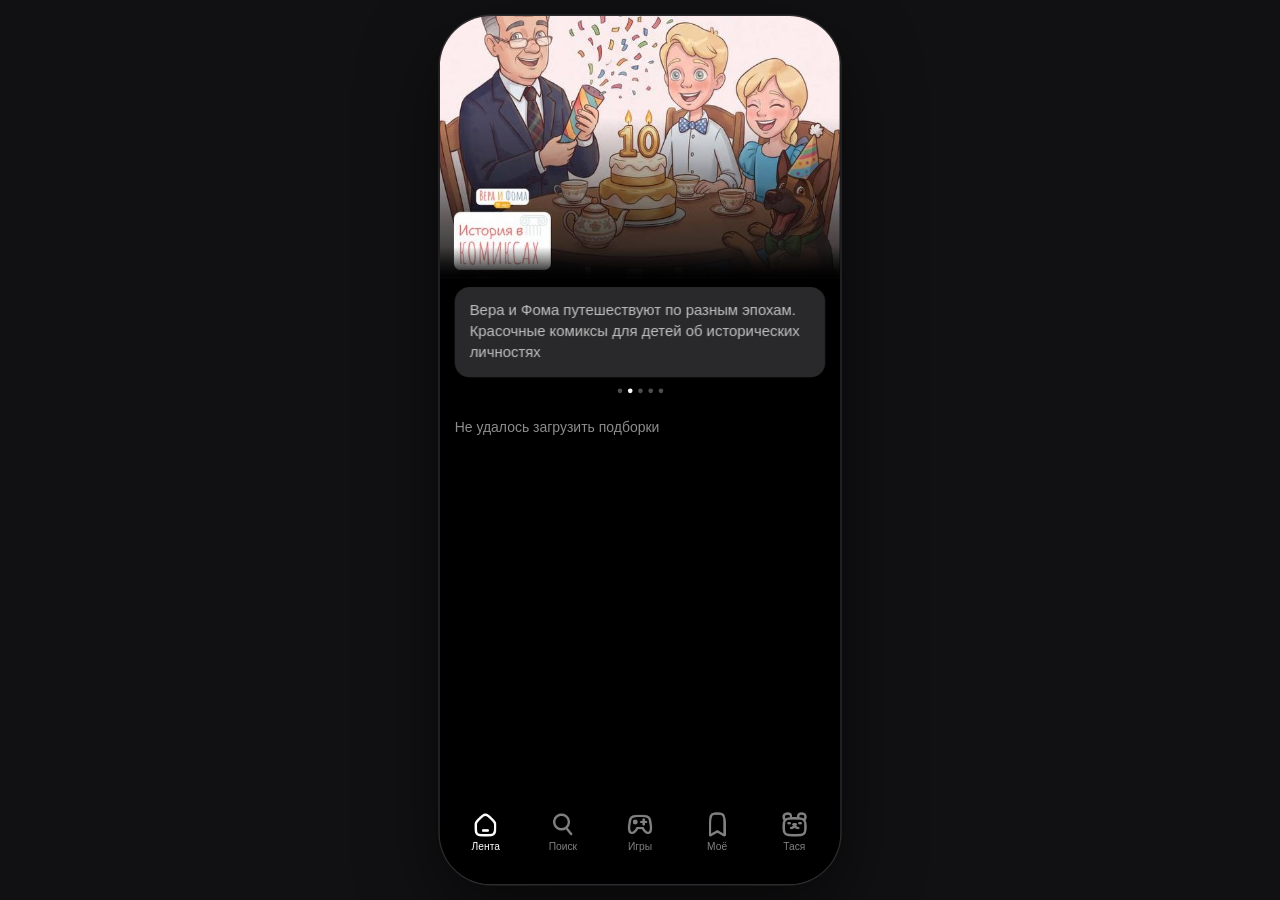
==== index.html @ bf525015 "Initial commit: Дети prototype Co-authored-by: Cursor <cursoragent@cursor.com>" ====
<!DOCTYPE html>
<html lang="ru">
<head>
  <meta charset="UTF-8" />
  <meta name="viewport" content="width=device-width, initial-scale=1, viewport-fit=cover" />
  <meta name="apple-mobile-web-app-capable" content="yes" />
  <meta name="theme-color" content="#000000" />
  <title>Лента</title>
  <script>
    (function () {
      var back = false;
      try {
        back = /[?&]return=player\b/.test(location.search) && !!sessionStorage.getItem("kids-player-return");
        if (!back) sessionStorage.removeItem("kids-player-return");
      } catch (e) {}
      var pad = 32;
      var w = back ? 932 : 430;
      var h = back ? 430 : 932;
      var scale = Math.max(0.2, Math.min(1, (innerWidth - pad) / w, (innerHeight - pad) / h));
      document.documentElement.style.setProperty("--device-scale", String(scale));
      if (back) document.documentElement.classList.add("is-player-return");
    })();
  </script>
  <link rel="stylesheet" href="css/home.css?v=24" />
  <link rel="stylesheet" href="css/tabbar.css?v=4" />
  <link rel="stylesheet" href="css/device.css?v=3" />
</head>
<body>
  <div class="device" id="device">
  <div class="device-screen" id="device-screen">
  <main class="home">
    <section class="hero" aria-label="Подборка">
      <img class="hero-image" src="assets/home/hero.jpg" alt="Вера и Фома. История в комиксах" />
    </section>
    <div class="hero-card">
      <p>Вера и Фома путешествуют по разным эпохам. Красочные комиксы для детей об исторических личностях</p>
    </div>
    <div class="dots" aria-hidden="true">
      <span></span><span class="active"></span><span></span><span></span><span></span>
    </div>

    <div id="shelves">
      <p class="shelves-status">Загружаем подборки…</p>
    </div>
  </main>

  <nav class="tabbar" aria-label="Основная навигация">
    <a class="tab active" href="index.html" aria-current="page"><img src="assets/Иконки/лента.png" alt="" />Лента</a>
    <a class="tab" href="search/index.html"><img src="assets/Иконки/поиск.png" alt="" />Поиск</a>
    <a class="tab" href="games/index.html"><img src="assets/Иконки/игры.png" alt="" />Игры</a>
    <a class="tab" href="#"><img src="assets/Иконки/мое.png" alt="" />Моё</a>
    <a class="tab" href="#"><img src="assets/Иконки/Тася.png" alt="" />Тася</a>
  </nav>
  </div>

  <div class="player" id="player" hidden data-device-layer role="dialog" aria-modal="true" aria-label="Плеер">
    <div class="player-stage" id="player-stage">
      <div class="player-frame">
        <img class="player-video" id="player-video" src="assets/player/three-cats.png" alt="Три Кота" />
      </div>
      <div class="player-shade" aria-hidden="true"></div>
      <div class="player-chrome" id="player-chrome">
        <div class="player-top">
          <div class="player-heading">
            <button type="button" class="player-back" id="player-back" aria-label="Назад">
              <svg viewBox="0 0 24 24" aria-hidden="true"><path d="M14.5 5.5L8 12l6.5 6.5" fill="none" stroke="currentColor" stroke-width="2.2" stroke-linecap="round" stroke-linejoin="round"/></svg>
            </button>
            <div class="player-copy">
              <p class="player-name" id="player-title">Три Кота</p>
              <p class="player-sub" id="player-sub">Серия 1 сезон 1</p>
            </div>
          </div>
          <div class="player-tools">
            <button type="button" aria-label="На другое устройство">
              <img src="assets/player/airplay.svg" alt="" width="28" height="28" />
            </button>
            <button type="button" aria-label="Транслировать">
              <img src="assets/player/cast.svg" alt="" width="28" height="28" />
            </button>
            <button type="button" aria-label="Картинка в картинке">
              <img src="assets/player/pip.svg" alt="" width="28" height="28" />
            </button>
          </div>
        </div>

        <div class="player-center">
          <button type="button" class="player-prev" aria-label="Предыдущая серия">
            <img src="assets/player/prev.svg" alt="" width="72" height="72" />
          </button>
          <button type="button" class="player-toggle" id="player-toggle" aria-label="Пауза">
            <img class="icon-pause" src="assets/player/pause.svg" alt="" width="72" height="72" />
            <img class="icon-play" src="assets/player/play.svg" alt="" width="72" height="72" />
          </button>
          <button type="button" class="player-next" aria-label="Следующая серия">
            <img src="assets/player/next.svg" alt="" width="72" height="72" />
          </button>
        </div>

        <div class="player-dock">
        <div class="player-timeline">
          <span class="player-time" id="player-now">0:12</span>
          <div class="player-track" id="player-track" role="slider" aria-label="Прогресс" aria-valuemin="0" aria-valuemax="307" aria-valuenow="12" tabindex="0">
            <div class="player-track-bg"></div>
            <div class="player-fill" id="player-fill"></div>
            <div class="player-thumb" id="player-thumb"></div>
          </div>
          <span class="player-time player-time-end">5:07</span>
          <button type="button" class="player-fs" aria-label="На весь экран">
            <svg viewBox="0 0 24 24" aria-hidden="true">
              <path d="M9 4.5H5.5V8M15 4.5h3.5V8M9 19.5H5.5V16M15 19.5h3.5V16" fill="none" stroke="currentColor" stroke-width="1.7" stroke-linecap="round" stroke-linejoin="round"/>
            </svg>
          </button>
        </div>

        <div class="player-bottom">
          <button type="button" class="player-lock" id="player-lock" aria-pressed="false">
            <img src="assets/player/lock.png" alt="" width="20" height="20" />
            <span id="player-lock-label">Заблокировать</span>
          </button>
          <button type="button" class="player-ghost" id="player-series">
            <img src="assets/player/series.png" alt="" width="20" height="20" />
            <span>Серии</span>
          </button>
          <button type="button" class="player-ghost">
            <img src="assets/player/settings.png" alt="" width="20" height="20" />
            <span>Настройки</span>
          </button>
          <button type="button" class="player-ghost">
            <img src="assets/player/subtitles.png" alt="" width="20" height="20" />
            <span>Аудио и Субтитры</span>
          </button>
        </div>
        </div>
      </div>
      <div class="series-sheet" id="series-sheet" aria-hidden="true">
        <button type="button" class="series-backdrop" id="series-backdrop" aria-label="Закрыть"></button>
        <div class="series-panel" role="dialog" aria-label="Все серии и сезоны">
          <button type="button" class="series-chevron" id="series-close" aria-label="Закрыть">
            <svg viewBox="0 0 24 24" aria-hidden="true"><path d="M6 9.5L12 15.5 18 9.5" fill="none" stroke="currentColor" stroke-width="1.8" stroke-linecap="round" stroke-linejoin="round"/></svg>
          </button>
          <div class="series-tabs" id="series-tabs" role="tablist" aria-label="Сезон">
            <span class="series-tabs-label">Сезон</span>
            <button type="button" class="series-tab is-active" role="tab" aria-selected="true" data-season="1">1</button>
            <button type="button" class="series-tab" role="tab" aria-selected="false" data-season="2">2</button>
            <button type="button" class="series-tab" role="tab" aria-selected="false" data-season="3">3</button>
            <button type="button" class="series-tab" role="tab" aria-selected="false" data-season="4">4</button>
            <button type="button" class="series-tab" role="tab" aria-selected="false" data-season="5">5</button>
            <button type="button" class="series-tab series-tab-wide" role="tab" aria-selected="false" data-season="special">Спецвыпуски</button>
            <button type="button" class="series-tab series-tab-wide" role="tab" aria-selected="false" data-season="games">Игры</button>
          </div>
          <div class="series-row" id="series-row">
            <button type="button" class="ep is-current" data-ep="1">
              <img class="ep-thumb" src="assets/player/three-cats.png" alt="" style="object-position: 18% 40%" />
              <span class="ep-title"><svg class="ep-play" viewBox="0 0 10 10" aria-hidden="true"><path d="M2 1.2v7.6L8.4 5 2 1.2z" fill="currentColor"/></svg>Серия 1</span>
              <span class="ep-meta">ещё 4 мин.</span>
            </button>
            <button type="button" class="ep" data-ep="2">
              <img class="ep-thumb" src="assets/player/three-cats.png" alt="" style="object-position: 72% 28%" />
              <span class="ep-title"><svg class="ep-play" viewBox="0 0 10 10" aria-hidden="true"><path d="M2 1.2v7.6L8.4 5 2 1.2z" fill="currentColor"/></svg>Серия 2</span>
              <span class="ep-meta">5 мин.</span>
            </button>
            <button type="button" class="ep" data-ep="3">
              <img class="ep-thumb" src="assets/player/three-cats.png" alt="" style="object-position: 40% 72%" />
              <span class="ep-title"><svg class="ep-play" viewBox="0 0 10 10" aria-hidden="true"><path d="M2 1.2v7.6L8.4 5 2 1.2z" fill="currentColor"/></svg>Серия 3</span>
              <span class="ep-meta">5 мин.</span>
            </button>
            <button type="button" class="ep ep-game" data-game="coloring">
              <span class="ep-cover">
                <img class="ep-thumb" src="assets/games/coloring-cover.png" alt="" />
                <span class="ep-badge" aria-hidden="true"><svg viewBox="0 0 24 24"><path d="M7.5 7h9A4.5 4.5 0 0 1 21 11.5v3.2a3.3 3.3 0 0 1-5.8 2.2L13.8 15h-3.6l-1.4 1.9A3.3 3.3 0 0 1 3 14.7v-3.2A4.5 4.5 0 0 1 7.5 7z" fill="currentColor"/><path d="M7.6 9.6v3.2M6 11.2h3.2" stroke="#ea003d" stroke-width="1.6" stroke-linecap="round"/><circle cx="15.6" cy="10.4" r="1.1" fill="#ea003d"/><circle cx="17.6" cy="12.4" r="1.1" fill="#ea003d"/></svg></span>
              </span>
              <span class="ep-title">Играть</span>
              <span class="ep-meta">Раскрась котят</span>
            </button>
            <button type="button" class="ep" data-ep="4">
              <img class="ep-thumb" src="assets/player/three-cats.png" alt="" style="object-position: 84% 55%" />
              <span class="ep-title"><svg class="ep-play" viewBox="0 0 10 10" aria-hidden="true"><path d="M2 1.2v7.6L8.4 5 2 1.2z" fill="currentColor"/></svg>Серия 4</span>
              <span class="ep-meta">5 мин.</span>
            </button>
            <button type="button" class="ep" data-ep="5">
              <img class="ep-thumb" src="assets/player/three-cats.png" alt="" style="object-position: 8% 60%" />
              <span class="ep-title"><svg class="ep-play" viewBox="0 0 10 10" aria-hidden="true"><path d="M2 1.2v7.6L8.4 5 2 1.2z" fill="currentColor"/></svg>Серия 5</span>
              <span class="ep-meta">5 мин.</span>
            </button>
            <button type="button" class="ep" data-ep="6">
              <img class="ep-thumb" src="assets/player/three-cats.png" alt="" style="object-position: 55% 18%" />
              <span class="ep-title"><svg class="ep-play" viewBox="0 0 10 10" aria-hidden="true"><path d="M2 1.2v7.6L8.4 5 2 1.2z" fill="currentColor"/></svg>Серия 6</span>
              <span class="ep-meta">5 мин.</span>
            </button>
            <button type="button" class="ep" data-ep="7">
              <img class="ep-thumb" src="assets/player/three-cats.png" alt="" style="object-position: 92% 48%" />
              <span class="ep-title"><svg class="ep-play" viewBox="0 0 10 10" aria-hidden="true"><path d="M2 1.2v7.6L8.4 5 2 1.2z" fill="currentColor"/></svg>Серия 7</span>
              <span class="ep-meta">5 мин.</span>
            </button>
            <button type="button" class="ep ep-game ep-game-only" data-game="soon">
              <span class="ep-cover ep-cover-stub" style="--stub: #34508a">
                <span class="ep-stub-text">А Б В</span>
                <span class="ep-badge" aria-hidden="true"><svg viewBox="0 0 24 24"><path d="M7.5 7h9A4.5 4.5 0 0 1 21 11.5v3.2a3.3 3.3 0 0 1-5.8 2.2L13.8 15h-3.6l-1.4 1.9A3.3 3.3 0 0 1 3 14.7v-3.2A4.5 4.5 0 0 1 7.5 7z" fill="currentColor"/><path d="M7.6 9.6v3.2M6 11.2h3.2" stroke="#ea003d" stroke-width="1.6" stroke-linecap="round"/><circle cx="15.6" cy="10.4" r="1.1" fill="#ea003d"/><circle cx="17.6" cy="12.4" r="1.1" fill="#ea003d"/></svg></span>
              </span>
              <span class="ep-title">Азбука</span>
              <span class="ep-meta">Учим буквы</span>
            </button>
            <button type="button" class="ep ep-game ep-game-only" data-game="soon">
              <span class="ep-cover ep-cover-stub" style="--stub: #2e6b5a">
                <span class="ep-stub-text">1 2 3</span>
                <span class="ep-badge" aria-hidden="true"><svg viewBox="0 0 24 24"><path d="M7.5 7h9A4.5 4.5 0 0 1 21 11.5v3.2a3.3 3.3 0 0 1-5.8 2.2L13.8 15h-3.6l-1.4 1.9A3.3 3.3 0 0 1 3 14.7v-3.2A4.5 4.5 0 0 1 7.5 7z" fill="currentColor"/><path d="M7.6 9.6v3.2M6 11.2h3.2" stroke="#ea003d" stroke-width="1.6" stroke-linecap="round"/><circle cx="15.6" cy="10.4" r="1.1" fill="#ea003d"/><circle cx="17.6" cy="12.4" r="1.1" fill="#ea003d"/></svg></span>
              </span>
              <span class="ep-title">Цифры</span>
              <span class="ep-meta">Считаем до 10</span>
            </button>
          </div>
          <div class="series-actions">
            <button type="button" class="series-notify">
              <svg viewBox="0 0 24 24" aria-hidden="true"><path d="M6.2 9.4a5.8 5.8 0 0 1 11.6 0c0 4.2 1.2 5.6 1.2 5.6H5s1.2-1.4 1.2-5.6z" fill="none" stroke="currentColor" stroke-width="1.6" stroke-linejoin="round"/><path d="M10 18.2a2 2 0 0 0 4 0" fill="none" stroke="currentColor" stroke-width="1.6" stroke-linecap="round"/></svg>
              Уведомлять о сериях
            </button>
          </div>
        </div>
      </div>
      </div>
    </div>
  </div>
  </div>

  <script src="js/device.js?v=3"></script>
  <script src="js/home.js?v=13"></script>
</body>
</html>
---- css/home.css ----
:root {
  --bg: #000;
  --ink: #fff;
  --muted: rgba(255, 255, 255, 0.72);
  --glass: rgba(58, 58, 60, 0.72);
}

* { box-sizing: border-box; }

html, body {
  margin: 0;
  background: var(--bg);
  color: var(--ink);
  color-scheme: dark;
  font-family: -apple-system, BlinkMacSystemFont, "SF Pro Text", "Segoe UI", Roboto, sans-serif;
  -webkit-font-smoothing: antialiased;
}

body {
  -webkit-tap-highlight-color: transparent;
}

.home {
  width: min(100%, 480px);
  margin: 0 auto;
  padding-bottom: calc(var(--tabbar-h) + 24px);
  overflow-x: hidden;
}

.hero {
  position: relative;
}

.hero-image {
  display: block;
  width: 100%;
  aspect-ratio: 590 / 386;
  object-fit: cover;
}

.hero::after {
  content: "";
  position: absolute;
  inset: auto 0 0;
  height: 12%;
  background: linear-gradient(180deg, rgba(0, 0, 0, 0), #000);
  pointer-events: none;
}

.hero-card {
  position: relative;
  z-index: 1;
  margin: 10px 16px 0;
  padding: 14px 16px 16px;
  border-radius: 16px;
  background: var(--glass);
  backdrop-filter: blur(20px);
  -webkit-backdrop-filter: blur(20px);
  color: var(--muted);
  font-size: 16px;
  line-height: 1.4;
}

.hero-card p {
  margin: 0;
}

.dots {
  display: flex;
  justify-content: center;
  gap: 6px;
  margin: 12px 0 4px;
}

.dots span {
  width: 5px;
  height: 5px;
  border-radius: 50%;
  background: rgba(255, 255, 255, 0.3);
}

.dots span.active {
  background: #fff;
}

.shelf {
  margin-top: 18px;
}

.shelf + .shelf {
  margin-top: 32px;
}

.shelf-head {
  display: flex;
  align-items: center;
  justify-content: space-between;
  padding: 0 16px;
  margin-bottom: 10px;
  color: inherit;
  text-decoration: none;
}

.shelf-head h2 {
  margin: 0;
  font-size: 20px;
  font-weight: 700;
  letter-spacing: -0.01em;
}

.shelf-head .chevron {
  font-size: 22px;
  line-height: 1;
  color: #fff;
}

.row {
  display: flex;
  gap: 8px;
  padding: 0;
  overflow-x: auto;
  scroll-snap-type: x mandatory;
  scroll-padding: 0;
  scrollbar-width: none;
}

.row::-webkit-scrollbar { display: none; }

.poster {
  flex: 0 0 calc((100% - 16px) * 3 / 8);
  aspect-ratio: 173 / 266;
  border-radius: 12px;
  overflow: hidden;
  background: #1c1c1e;
  scroll-snap-align: start;
  cursor: pointer;
}

.poster img {
  display: block;
  width: 100%;
  height: 100%;
  object-fit: cover;
  -webkit-user-drag: none;
}

.shelves-status {
  margin: 28px 16px;
  color: rgba(255, 255, 255, 0.55);
  font-size: 15px;
}

/* Плеер лежит в ландшафте 932×430 и компенсирует поворот рамки, чтобы картинка оставалась прямой */

.player {
  position: fixed;
  inset: 0;
  z-index: 80;
  background: #000;
  color: #fff;
  overflow: hidden;
  touch-action: none;
  opacity: 0;
  pointer-events: none;
  transition: opacity var(--device-time, 500ms) var(--device-ease, cubic-bezier(0.32, 0.72, 0, 1));
}

.player.is-open {
  opacity: 1;
  pointer-events: auto;
}

.player-stage {
  position: absolute;
  left: 50%;
  top: 50%;
  width: 932px;
  height: 430px;
  margin-left: -466px;
  margin-top: -215px;
  transform: rotate(90deg);
  transform-origin: center center;
  background: #000;
  overflow: hidden;
}

.player-frame {
  position: absolute;
  top: 0;
  bottom: 0;
  left: 9%;
  right: 9%;
  overflow: hidden;
  background: #000;
}

.player-video {
  display: block;
  width: 100%;
  height: 100%;
  object-fit: cover;
  pointer-events: none;
}

.player-shade {
  position: absolute;
  inset: 0;
  pointer-events: none;
  background:
    linear-gradient(180deg, rgba(0, 0, 0, 0.48) 0%, rgba(0, 0, 0, 0.08) 18%, rgba(0, 0, 0, 0) 30%),
    linear-gradient(0deg, rgba(0, 0, 0, 0.58) 0%, rgba(0, 0, 0, 0.16) 22%, rgba(0, 0, 0, 0) 40%);
}

.player-chrome {
  position: absolute;
  inset: 0;
  transition: opacity 0.4s ease;
}

.player-stage.is-idle .player-chrome {
  opacity: 0;
  pointer-events: none;
}

.player button {
  font: inherit;
  color: inherit;
  background: none;
  border: 0;
  padding: 0;
  cursor: pointer;
}

.player button:active {
  opacity: 0.7;
}

.player-top {
  display: flex;
  align-items: center;
  justify-content: space-between;
  gap: 12px;
  padding: 8px 5.5% 0 4.6%;
}

.player-heading {
  display: flex;
  align-items: center;
  min-width: 0;
  flex: 1;
}

.player-back {
  width: 48px;
  height: 48px;
  display: grid;
  place-items: center;
  margin-left: -12px;
  flex: none;
}

.player-back svg { width: 28px; height: 28px; }

.player-copy { min-width: 0; }

.player-name,
.player-sub {
  margin: 0;
  overflow: hidden;
  text-overflow: ellipsis;
  white-space: nowrap;
}

.player-name {
  font-size: 20px;
  font-weight: 700;
  letter-spacing: -0.02em;
  line-height: 1.15;
  text-shadow: 0 1px 3px rgba(0, 0, 0, 0.5);
}

.player-sub {
  margin-top: 2px;
  font-size: 14px;
  font-weight: 500;
  line-height: 1.2;
  color: rgba(255, 255, 255, 0.92);
  text-shadow: 0 1px 3px rgba(0, 0, 0, 0.5);
}

.player-tools {
  display: flex;
  align-items: center;
  gap: 4px;
  flex: none;
}

.player-tools button {
  width: 48px;
  height: 48px;
  display: grid;
  place-items: center;
}

.player-tools img {
  width: 28px;
  height: 28px;
  display: block;
}

.player-center {
  position: absolute;
  left: 50%;
  top: 50%;
  transform: translate(-50%, -50%);
  display: flex;
  align-items: center;
  gap: 48px;
}

.player-center button {
  width: 58px;
  height: 58px;
  display: grid;
  place-items: center;
}

.player-center img {
  width: 58px;
  height: 58px;
  display: block;
}

.player-stage.is-paused .icon-pause,
.player-stage:not(.is-paused) .icon-play {
  display: none;
}

.player-dock {
  position: absolute;
  left: 0;
  right: 0;
  bottom: 16px;
  display: flex;
  flex-direction: column;
  align-items: center;
  gap: 14px;
}

.player-timeline {
  align-self: stretch;
  margin-left: 11%;
  margin-right: 7%;
  display: flex;
  align-items: center;
  gap: 10px;
}

.player-time {
  font-size: 13px;
  font-weight: 500;
  font-variant-numeric: tabular-nums;
  min-width: 34px;
  text-shadow: 0 1px 2px rgba(0, 0, 0, 0.4);
}

.player-time-end { text-align: right; }

.player-track {
  position: relative;
  flex: 1;
  height: 28px;
  touch-action: none;
  cursor: pointer;
}

.player-track-bg,
.player-fill {
  position: absolute;
  left: 0;
  top: 50%;
  height: 3px;
  border-radius: 2px;
  transform: translateY(-50%);
}

.player-track-bg {
  right: 0;
  background: rgba(255, 255, 255, 0.42);
}

.player-fill {
  width: 4%;
  background: #ff2d55;
}

.player-thumb {
  position: absolute;
  top: 50%;
  left: 4%;
  width: 14px;
  height: 14px;
  border-radius: 50%;
  background: #ff2d55;
  transform: translate(-50%, -50%);
}

.player-fs {
  width: 28px;
  height: 28px;
  display: grid;
  place-items: center;
  flex: none;
}

.player-fs svg { width: 18px; height: 18px; }

.player-bottom {
  display: flex;
  align-items: center;
  justify-content: center;
  gap: 8px;
  width: max-content;
}

.player-bottom button {
  display: flex;
  align-items: center;
  gap: 6px;
  font-size: 14px;
  font-weight: 500;
  line-height: 1;
  white-space: nowrap;
  padding: 8px 8px;
}

.player-bottom img { width: 24px; height: 24px; flex: none; display: block; }

.player-stage.is-locked .player-top,
.player-stage.is-locked .player-center,
.player-stage.is-locked .player-timeline,
.player-stage.is-locked .player-ghost {
  opacity: 0;
  visibility: hidden;
  pointer-events: none;
}

.player-stage.is-locked .player-lock {
  background: rgba(0, 0, 0, 0.45);
  border-radius: 999px;
  padding: 8px 12px;
}

.player-stage.is-series .player-video {
  filter: blur(18px);
  transform: scale(1.08);
  transition: filter 300ms ease, transform 300ms ease;
}

.series-sheet {
  --sheet-inset: 28px;
  --notify-h: 26px;
  position: absolute;
  inset: 0;
  z-index: 8;
  overflow: hidden;
  pointer-events: none;
  transform: translateY(100%);
  transition: transform 300ms cubic-bezier(0.32, 0.72, 0, 1);
}

.series-sheet.is-open {
  transform: translateY(0);
  pointer-events: auto;
}

.player .series-backdrop {
  position: absolute;
  inset: -48px;
  border: 0;
  padding: 0;
  background:
    linear-gradient(180deg, rgba(8, 14, 10, 0.5), rgba(4, 10, 8, 0.62)),
    url("../assets/player/three-cats.png") center / cover no-repeat;
  filter: blur(28px);
}

.player-stage.is-series .player-chrome,
.player-stage.is-series .player-shade,
.player-stage.is-series .player-frame {
  visibility: hidden;
}

.series-panel {
  position: absolute;
  inset: 0;
  display: flex;
  flex-direction: column;
  justify-content: center;
  gap: 30px;
  padding: 0 0 calc(var(--sheet-inset) + var(--notify-h));
  color: #fff;
  background: rgba(6, 14, 10, 0.38);
}

.series-chevron {
  position: absolute;
  top: 8px;
  left: 50%;
  display: grid;
  place-items: center;
  width: 56px;
  height: 28px;
  margin-left: -28px;
  color: #fff;
}

.series-chevron svg { width: 28px; height: 28px; }

.series-tabs {
  display: flex;
  align-items: center;
  gap: 6px;
  overflow-x: auto;
  margin: 0 28px;
  scrollbar-width: none;
}

.series-tabs::-webkit-scrollbar { display: none; }

.series-tabs-label {
  flex: none;
  margin-right: 12px;
  font-size: 22px;
  font-weight: 600;
  line-height: 26px;
  color: rgba(255, 255, 255, 0.8);
}

.player .series-tab {
  display: flex;
  align-items: center;
  justify-content: center;
  flex: none;
  width: 42px;
  height: 42px;
  padding: 0;
  border-radius: 13px;
  background: rgba(255, 255, 255, 0.08);
  color: #fff;
  font-size: 23px;
  font-weight: 600;
  line-height: 20px;
  white-space: nowrap;
}

.player .series-tab-wide {
  width: auto;
  padding: 0 16px;
  font-size: 17px;
  font-weight: 600;
  line-height: 22px;
}

.player .series-tab.is-active { background: #f30745; }

.series-row {
  display: flex;
  gap: 14px;
  overflow-x: auto;
  padding: 0 28px;
  scrollbar-width: none;
}

.series-row.is-games .ep:not(.ep-game),
.series-row:not(.is-games) .ep-game-only {
  display: none;
}

.ep-cover {
  position: relative;
  display: block;
  width: 176px;
  height: 98px;
  flex: none;
}

.ep-cover-stub {
  display: grid;
  place-items: center;
  border-radius: 12px;
  background: var(--stub, #34508a);
}

.ep-stub-text {
  font-size: 30px;
  font-weight: 800;
  letter-spacing: 0.04em;
  color: rgba(255, 255, 255, 0.92);
}

.ep-badge {
  position: absolute;
  left: 8px;
  bottom: 8px;
  display: grid;
  place-items: center;
  width: 32px;
  height: 32px;
  border-radius: 10px;
  background: rgba(0, 0, 0, 0.55);
  color: #fff;
}

.ep-badge svg { width: 22px; height: 22px; }

.series-row::-webkit-scrollbar { display: none; }

.ep {
  display: flex;
  flex-direction: column;
  align-items: stretch;
  gap: 10px;
  flex: none;
  width: 176px;
  padding: 0;
  color: #fff;
  text-align: left;
}

.ep-thumb {
  width: 176px;
  height: 98px;
  object-fit: cover;
  border-radius: 12px;
  display: block;
}

.ep-title {
  display: block;
  overflow: hidden;
  height: 22px;
  font-size: 17px;
  font-weight: 500;
  line-height: 22px;
  white-space: nowrap;
  text-overflow: ellipsis;
}

.ep-play {
  display: none;
  width: 14px;
  height: 14px;
  margin-right: 4px;
  vertical-align: -2px;
}

.ep.is-current .ep-play { display: inline-block; }

.ep-meta {
  margin-top: -8px;
  height: 20px;
  white-space: nowrap;
  font-size: 16px;
  font-weight: 400;
  line-height: 20px;
  color: #a5a1b2;
}

.series-notify {
  display: flex;
  align-items: center;
  gap: 10px;
  padding: 0;
  color: #fff;
  font-size: 18px;
  font-weight: 500;
  line-height: 24px;
}

.series-notify svg { width: 26px; height: 26px; flex: none; }

.player .series-notify { font-size: 18px; line-height: 24px; }

.series-actions {
  position: absolute;
  left: var(--sheet-inset);
  bottom: var(--sheet-inset);
  display: flex;
  align-items: center;
  height: var(--notify-h);
}

@media (prefers-reduced-motion: reduce) {
  .player,
  .player-chrome,
  .series-sheet,
  .player-stage.is-series .player-video { transition-duration: 1ms; }
}
---- css/tabbar.css ----
:root {
  --tabbar-h: calc(58px + max(30px, env(safe-area-inset-bottom, 0px)));
}

.tabbar {
  position: fixed;
  left: 50%;
  bottom: 0;
  transform: translateX(-50%);
  box-sizing: border-box;
  width: min(100%, 480px);
  height: var(--tabbar-h);
  z-index: 30;
  display: grid;
  grid-template-columns: repeat(5, minmax(0, 1fr));
  padding: 6px 8px max(30px, env(safe-area-inset-bottom, 0px));
  background: transparent;
}

.tabbar::before {
  content: "";
  position: absolute;
  left: 0;
  right: 0;
  top: -56px;
  height: calc(100% + 56px);
  z-index: -1;
  pointer-events: none;
  background: linear-gradient(
    to bottom,
    rgba(0, 0, 0, 0) 0%,
    rgba(0, 0, 0, 0.18) 24%,
    rgba(0, 0, 0, 0.5) 52%,
    rgba(0, 0, 0, 0.82) 70%,
    #000 84%,
    #000 100%
  );
  -webkit-backdrop-filter: blur(18px) saturate(120%);
  backdrop-filter: blur(18px) saturate(120%);
  -webkit-mask-image: linear-gradient(to bottom, transparent 0%, rgba(0, 0, 0, 0.55) 32%, #000 58%, #000 100%);
  mask-image: linear-gradient(to bottom, transparent 0%, rgba(0, 0, 0, 0.55) 32%, #000 58%, #000 100%);
}

.tabbar::after {
  content: "";
  position: absolute;
  left: 0;
  right: 0;
  bottom: 0;
  height: max(30px, env(safe-area-inset-bottom, 0px));
  background: #000;
  z-index: -1;
  pointer-events: none;
}

.tab {
  display: flex;
  flex-direction: column;
  align-items: center;
  justify-content: center;
  gap: 4px;
  min-height: 52px;
  color: rgba(255, 255, 255, 0.5);
  text-decoration: none;
  font-size: 11px;
  font-weight: 500;
  -webkit-tap-highlight-color: transparent;
}

.tab img {
  width: 26px;
  height: 26px;
  opacity: 0.5;
}

.tab.active {
  color: #fff;
}

.tab.active img {
  opacity: 1;
}

.tab:active img {
  transform: scale(0.92);
}
---- css/device.css ----
:root {
  --screen-w: 430px;
  --screen-h: 932px;
  --device-radius: 55px;
  --device-time: 520ms;
  --device-ease: cubic-bezier(0.32, 0.72, 0, 1);
}

html, body {
  margin: 0;
  height: 100%;
  overflow: hidden;
  background: #111113;
}

/* Экран iPhone 15 Pro Max: фиксированные 430×932, масштабируется целиком под окно */

.device {
  position: fixed;
  left: 50%;
  top: 50%;
  width: var(--screen-w);
  height: var(--screen-h);
  margin-left: calc(var(--screen-w) / -2);
  margin-top: calc(var(--screen-h) / -2);
  border-radius: var(--device-radius);
  overflow: hidden;
  background: #000;
  box-shadow: 0 0 0 1.5px #2c2c2e, 0 30px 80px rgba(0, 0, 0, 0.55);
  transform: rotate(0deg) scale(var(--device-scale, 1));
  transform-origin: 50% 50%;
  isolation: isolate;
}

/* Анимация только для поворота в плеере — не при загрузке страницы/смене таба */
.device.is-ready {
  transition: transform var(--device-time) var(--device-ease);
}

@view-transition {
  navigation: auto;
}

::view-transition-group(*),
::view-transition-old(*),
::view-transition-new(*) {
  animation: none;
}

.device.is-landscape,
html.is-player-return .device {
  transform: rotate(-90deg) scale(var(--device-scale, 1));
}

html.is-player-return .device.is-ready {
  transition: none;
}

html.is-player-return .device-screen {
  overflow: hidden;
}

html.is-player-return .player {
  display: block;
  opacity: 1;
  pointer-events: auto;
  transition: none;
}

html.is-player-return .player-chrome,
html.is-player-return .player-shade,
html.is-player-return .player-frame {
  visibility: hidden;
}

html.is-player-return .series-sheet {
  transform: none;
  pointer-events: auto;
  transition: none;
}

.device-screen {
  position: relative;
  width: 100%;
  height: 100%;
  overflow-x: hidden;
  overflow-y: auto;
  overscroll-behavior: contain;
  scrollbar-width: none;
}

.device-screen::-webkit-scrollbar { display: none; }

.device-screen.is-locked,
.device-screen:has(> .reels) {
  overflow: hidden;
}

.device .home,
.device .search-page,
.device .reels {
  width: 100%;
}

.device .slide {
  height: calc(var(--screen-h) - var(--gap) * 2 - var(--peek));
}

@media (prefers-reduced-motion: reduce) {
  :root { --device-time: 1ms; }
}
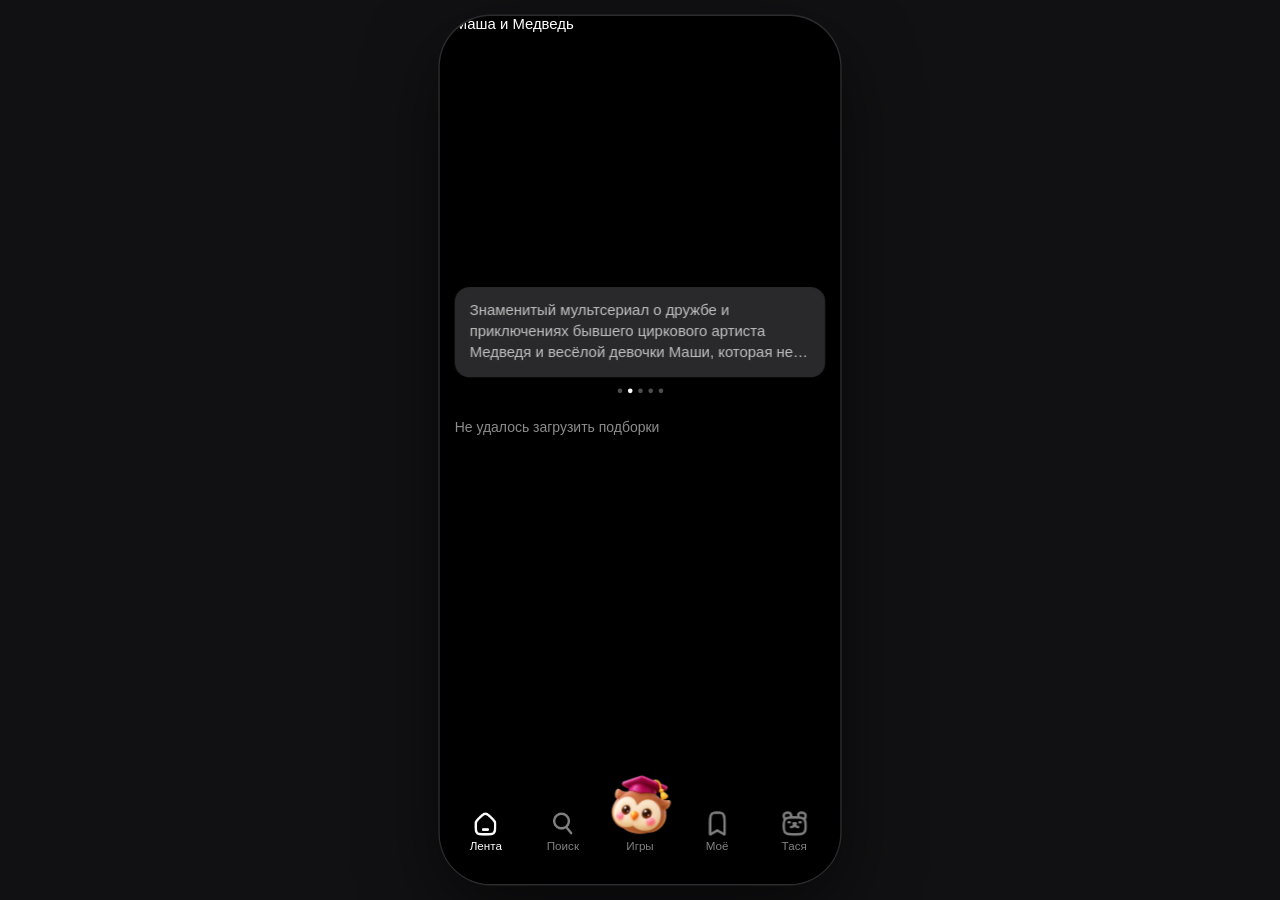
==== commit 1340a764: "Обновить прототип: раскраска, варианты игр и ленту с Машей и Медведем. Co-authored-by: Cursor <curso" ====
--- a/index.html
+++ b/index.html
@@ -21,23 +21,25 @@
       if (back) document.documentElement.classList.add("is-player-return");
     })();
   </script>
-  <link rel="stylesheet" href="css/home.css?v=24" />
-  <link rel="stylesheet" href="css/tabbar.css?v=4" />
-  <link rel="stylesheet" href="css/device.css?v=3" />
+  <link rel="stylesheet" href="css/home.css?v=30" />
+  <link rel="stylesheet" href="css/tabbar.css?v=6" />
+  <link rel="stylesheet" href="css/device.css?v=7" />
 </head>
 <body>
   <div class="device" id="device">
   <div class="device-screen" id="device-screen">
   <main class="home">
-    <section class="hero" aria-label="Подборка">
-      <img class="hero-image" src="assets/home/hero.jpg" alt="Вера и Фома. История в комиксах" />
+    <section class="hero" id="hero" aria-label="Подборка" role="button" tabindex="0">
+      <img class="hero-image" id="hero-image" src="https://thumbs.dfs.ivi.ru/storage0/contents/1/2/ec78c20c1c4dd589674c262100936d.jpg" alt="Маша и Медведь" />
+      <img class="hero-logo" id="hero-logo" src="https://thumbs.dfs.ivi.ru/storage0/contents/1/d/989282987043ac955e502372a231b6.jpg" alt="" />
     </section>
     <div class="hero-card">
-      <p>Вера и Фома путешествуют по разным эпохам. Красочные комиксы для детей об исторических личностях</p>
+      <p id="hero-text">Знаменитый мультсериал о дружбе и приключениях бывшего циркового артиста Медведя и весёлой девочки Маши, которая не даёт заскучать не только ему, но и всем лесным жителям, и маленьким зрителям.</p>
     </div>
     <div class="dots" aria-hidden="true">
       <span></span><span class="active"></span><span></span><span></span><span></span>
     </div>
+    <section class="continue" id="continue" hidden></section>
 
     <div id="shelves">
       <p class="shelves-status">Загружаем подборки…</p>
@@ -47,7 +49,7 @@
   <nav class="tabbar" aria-label="Основная навигация">
     <a class="tab active" href="index.html" aria-current="page"><img src="assets/Иконки/лента.png" alt="" />Лента</a>
     <a class="tab" href="search/index.html"><img src="assets/Иконки/поиск.png" alt="" />Поиск</a>
-    <a class="tab" href="games/index.html"><img src="assets/Иконки/игры.png" alt="" />Игры</a>
+    <a class="tab tab-games" href="games/index.html"><span class="tab-owl-slot" aria-hidden="true"></span><img class="tab-owl" src="assets/tab/owl.png" alt="" />Игры</a>
     <a class="tab" href="#"><img src="assets/Иконки/мое.png" alt="" />Моё</a>
     <a class="tab" href="#"><img src="assets/Иконки/Тася.png" alt="" />Тася</a>
   </nav>
@@ -166,7 +168,7 @@
             </button>
             <button type="button" class="ep ep-game" data-game="coloring">
               <span class="ep-cover">
-                <img class="ep-thumb" src="assets/games/coloring-cover.png" alt="" />
+                <img class="ep-thumb" src="assets/games/coloring-cover.png?v=2" alt="" />
                 <span class="ep-badge" aria-hidden="true"><svg viewBox="0 0 24 24"><path d="M7.5 7h9A4.5 4.5 0 0 1 21 11.5v3.2a3.3 3.3 0 0 1-5.8 2.2L13.8 15h-3.6l-1.4 1.9A3.3 3.3 0 0 1 3 14.7v-3.2A4.5 4.5 0 0 1 7.5 7z" fill="currentColor"/><path d="M7.6 9.6v3.2M6 11.2h3.2" stroke="#ea003d" stroke-width="1.6" stroke-linecap="round"/><circle cx="15.6" cy="10.4" r="1.1" fill="#ea003d"/><circle cx="17.6" cy="12.4" r="1.1" fill="#ea003d"/></svg></span>
               </span>
               <span class="ep-title">Играть</span>
@@ -222,7 +224,7 @@
   </div>
   </div>
 
-  <script src="js/device.js?v=3"></script>
-  <script src="js/home.js?v=13"></script>
+  <script src="js/device.js?v=7"></script>
+  <script src="js/home.js?v=19"></script>
 </body>
 </html>
--- a/css/home.css
+++ b/css/home.css
@@ -36,6 +36,17 @@
   width: 100%;
   aspect-ratio: 590 / 386;
   object-fit: cover;
+}
+
+.hero-logo {
+  position: absolute;
+  z-index: 1;
+  left: 16px;
+  top: 50%;
+  width: 260px;
+  height: auto;
+  transform: translateY(-50%);
+  pointer-events: none;
 }
 
 .hero::after {
@@ -61,8 +72,14 @@
   line-height: 1.4;
 }
 
+.hero { cursor: pointer; }
+
 .hero-card p {
   margin: 0;
+  display: -webkit-box;
+  -webkit-box-orient: vertical;
+  -webkit-line-clamp: 3;
+  overflow: hidden;
 }
 
 .dots {
@@ -83,6 +100,136 @@
   background: #fff;
 }
 
+.continue {
+  margin-top: 18px;
+}
+
+.continue h2 {
+  margin: 0 0 12px;
+  padding: 0 16px;
+  font-size: 20px;
+  font-weight: 700;
+  letter-spacing: -0.01em;
+}
+
+.cw {
+  position: relative;
+  flex: 0 0 259px;
+  width: 259px;
+  height: 145px;
+  border-radius: 12px;
+  overflow: hidden;
+  background: #161616;
+  scroll-snap-align: start;
+  color: inherit;
+  text-decoration: none;
+  cursor: pointer;
+}
+
+.cw__img {
+  display: block;
+  width: 100%;
+  height: 100%;
+  object-fit: cover;
+}
+
+.cw__shade {
+  position: absolute;
+  inset: auto 0 0;
+  height: 60%;
+  display: flex;
+  align-items: flex-end;
+  padding: 8px 10px 10px;
+  background: linear-gradient(to top, rgba(0, 0, 0, 0.72), transparent);
+}
+
+.cw__copy {
+  display: flex;
+  flex-direction: column;
+  gap: 2px;
+  min-width: 0;
+}
+
+.cw__title {
+  font-size: 15px;
+  font-weight: 500;
+  line-height: 1.2;
+  white-space: nowrap;
+  overflow: hidden;
+  text-overflow: ellipsis;
+}
+
+.cw__sub {
+  font-size: 13px;
+  line-height: 16px;
+  opacity: 0.72;
+  white-space: nowrap;
+  overflow: hidden;
+  text-overflow: ellipsis;
+}
+
+.cw__progress {
+  position: absolute;
+  left: 0;
+  right: 0;
+  bottom: 0;
+  height: 2px;
+  background: rgba(255, 255, 255, 0.28);
+}
+
+.cw__progress span {
+  display: block;
+  height: 100%;
+  background: #f30745;
+}
+
+.cw-game {
+  background: #fff4e0;
+}
+
+.cw-game__cats {
+  position: absolute;
+  inset: 2px 4px 30px;
+  display: flex;
+  justify-content: center;
+  align-items: flex-end;
+  gap: 0;
+}
+
+.cw-game__cats img {
+  width: 34%;
+  height: 100%;
+  object-fit: contain;
+  object-position: 50% 100%;
+  transform: scale(1.22);
+  transform-origin: 50% 100%;
+}
+
+.cw-game .cw__shade {
+  height: auto;
+  padding-top: 26px;
+  background: linear-gradient(to top, rgba(0, 0, 0, 0.78) 45%, transparent);
+}
+
+.cw-badge {
+  position: absolute;
+  z-index: 1;
+  top: 8px;
+  right: 8px;
+  display: flex;
+  align-items: center;
+  gap: 4px;
+  height: 22px;
+  padding: 0 8px 0 6px;
+  border-radius: 11px;
+  background: #f30745;
+  color: #fff;
+  font-size: 12px;
+  font-weight: 600;
+}
+
+.cw-badge svg { width: 14px; height: 14px; }
+
 .shelf {
   margin-top: 18px;
 }
@@ -91,12 +238,16 @@
   margin-top: 32px;
 }
 
+.continue:not([hidden]) + #shelves > .shelf:first-child {
+  margin-top: 32px;
+}
+
 .shelf-head {
   display: flex;
   align-items: center;
   justify-content: space-between;
   padding: 0 16px;
-  margin-bottom: 10px;
+  margin-bottom: 12px;
   color: inherit;
   text-decoration: none;
 }
@@ -427,7 +578,7 @@
   display: flex;
   align-items: center;
   gap: 6px;
-  font-size: 14px;
+  font-size: 16px;
   font-weight: 500;
   line-height: 1;
   white-space: nowrap;
--- a/css/tabbar.css
+++ b/css/tabbar.css
@@ -15,6 +15,7 @@
   grid-template-columns: repeat(5, minmax(0, 1fr));
   padding: 6px 8px max(30px, env(safe-area-inset-bottom, 0px));
   background: transparent;
+  overflow: visible;
 }
 
 .tabbar::before {
@@ -22,23 +23,24 @@
   position: absolute;
   left: 0;
   right: 0;
-  top: -56px;
-  height: calc(100% + 56px);
+  top: -108px;
+  height: calc(100% + 108px);
   z-index: -1;
   pointer-events: none;
   background: linear-gradient(
     to bottom,
     rgba(0, 0, 0, 0) 0%,
-    rgba(0, 0, 0, 0.18) 24%,
-    rgba(0, 0, 0, 0.5) 52%,
-    rgba(0, 0, 0, 0.82) 70%,
-    #000 84%,
+    rgba(0, 0, 0, 0.12) 28%,
+    rgba(0, 0, 0, 0.35) 52%,
+    rgba(0, 0, 0, 0.7) 68%,
+    rgba(0, 0, 0, 0.9) 78%,
+    #000 88%,
     #000 100%
   );
   -webkit-backdrop-filter: blur(18px) saturate(120%);
   backdrop-filter: blur(18px) saturate(120%);
-  -webkit-mask-image: linear-gradient(to bottom, transparent 0%, rgba(0, 0, 0, 0.55) 32%, #000 58%, #000 100%);
-  mask-image: linear-gradient(to bottom, transparent 0%, rgba(0, 0, 0, 0.55) 32%, #000 58%, #000 100%);
+  -webkit-mask-image: linear-gradient(to bottom, transparent 0%, rgba(0, 0, 0, 0.35) 22%, rgba(0, 0, 0, 0.8) 48%, #000 64%, #000 100%);
+  mask-image: linear-gradient(to bottom, transparent 0%, rgba(0, 0, 0, 0.35) 22%, rgba(0, 0, 0, 0.8) 48%, #000 64%, #000 100%);
 }
 
 .tabbar::after {
@@ -62,7 +64,7 @@
   min-height: 52px;
   color: rgba(255, 255, 255, 0.5);
   text-decoration: none;
-  font-size: 11px;
+  font-size: 12.5px;
   font-weight: 500;
   -webkit-tap-highlight-color: transparent;
 }
@@ -84,3 +86,30 @@
 .tab:active img {
   transform: scale(0.92);
 }
+
+.tab-games {
+  position: relative;
+  overflow: visible;
+}
+
+.tab-owl-slot {
+  width: 26px;
+  height: 26px;
+}
+
+.tab .tab-owl {
+  position: absolute;
+  left: 50%;
+  bottom: 20px;
+  width: 68px;
+  height: 68px;
+  opacity: 1;
+  transform: translateX(-50%);
+  pointer-events: none;
+}
+
+.tab.active .tab-owl,
+.tab:active .tab-owl {
+  opacity: 1;
+  transform: translateX(-50%);
+}
--- a/css/device.css
+++ b/css/device.css
@@ -109,3 +109,50 @@
 @media (prefers-reduced-motion: reduce) {
   :root { --device-time: 1ms; }
 }
+
+/* Переключатель вариантов слева от рамки. Рамку не двигает и не уменьшает. */
+.variant-switch {
+  position: fixed;
+  z-index: 100;
+  top: 50%;
+  left: calc(50% - (var(--screen-w) / 2) * var(--device-scale, 1) - 20px - 110px);
+  width: 110px;
+  transform: translateY(-50%);
+  display: flex;
+  flex-direction: column;
+  gap: 8px;
+}
+
+.variant-switch a {
+  display: flex;
+  align-items: center;
+  justify-content: center;
+  height: 36px;
+  border-radius: 10px;
+  background: #1f1f22;
+  box-shadow: inset 0 0 0 1px rgba(255, 255, 255, 0.1);
+  color: rgba(255, 255, 255, 0.78);
+  text-decoration: none;
+  font: 500 14px/1 -apple-system, BlinkMacSystemFont, "SF Pro Text", "Segoe UI", sans-serif;
+  white-space: nowrap;
+  transition: background 0.2s ease, color 0.2s ease, box-shadow 0.2s ease;
+}
+
+.variant-switch.is-compact { width: 84px; gap: 6px; }
+
+.variant-switch.is-compact a {
+  height: 30px;
+  border-radius: 8px;
+  font-size: 12px;
+}
+
+.variant-switch a:hover {
+  background: #2a2a2e;
+  color: #fff;
+}
+
+.variant-switch a[aria-current="page"] {
+  background: #f2f2f7;
+  box-shadow: 0 0 0 3px rgba(242, 242, 247, 0.18);
+  color: #111113;
+}
